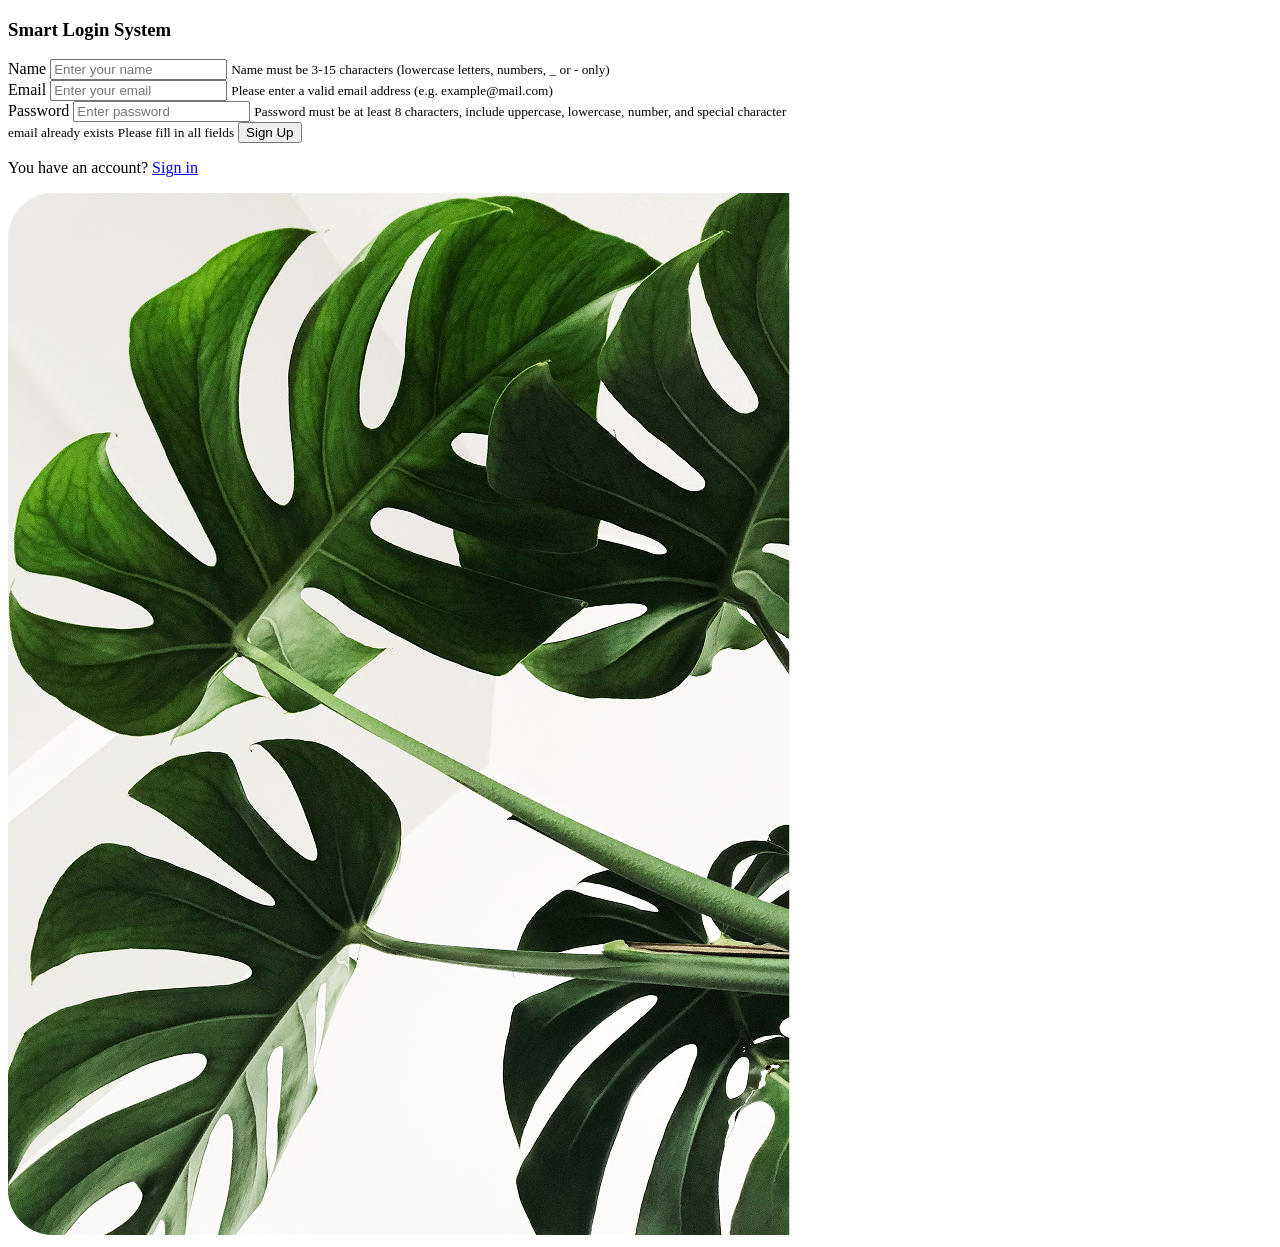
==== home.html @ 3b43af36 "first commit" ====
<!DOCTYPE html>
<html lang="en">

<head>
    <meta charset="UTF-8">
    <meta name="viewport" content="width=device-width, initial-scale=1.0">
    <title>Document</title>
    <link rel="stylesheet" href="https://cdnjs.cloudflare.com/ajax/libs/animate.css/4.1.1/animate.min.css" />
    <link href="https://fonts.googleapis.com/css2?family=Poppins&display=swap" rel="stylesheet">
    <link rel="stylesheet" href="Css/all.min.css">
    <link rel="stylesheet" href="Css/bootstrap.min.css">
    <link rel="stylesheet" href="Css/style.css">
    <link rel="stylesheet" href="Css/media.css">
</head>

<body class="vh-100 d-flex align-items-center justify-content-center ">
    <div class="homePage vh-100 w-100">
        <nav class="navbar navbar-expand-lg  nav w-100   px-5 py-2 shadow-lg">
            <div class="container-fluid">
                <a class="navbar-brand text-white" href="#">Smart LOGIN</a>
                <button class="navbar-toggler" type="button" data-bs-toggle="collapse"
                    data-bs-target="#navbarNavAltMarkup" aria-controls="navbarNavAltMarkup" aria-expanded="false"
                    aria-label="Toggle navigation">
                    <span class="navbar-toggler-icon"></span>
                </button>
                <div class="collapse navbar-collapse" id="navbarNavAltMarkup">
                    <div class="navbar-nav ms-auto">
                        <button class="logoutBtn rounded-2 ">Logout</button>
                    </div>
                </div>
            </div>
        </nav>
        <div class="hellomsg w-50 shadow-lg p-5 text-center fs-3">
            <p class="text-white welcome-text"></p>
        </div>

    </div>
    <script src="./js/bootstrap.bundle.min.js"></script>
    <script src="./js/main.js"></script>
    <script>
       
    if (welcomeText) {
        if (localStorage.getItem("currentUser")) {
          var currentUser = JSON.parse(localStorage.getItem("currentUser"));
          welcomeText.innerHTML = `Welcome ${currentUser.name}`;
        } else {
          window.location.href = "index.html";
        }
    }</script>
   
</body>

</html>
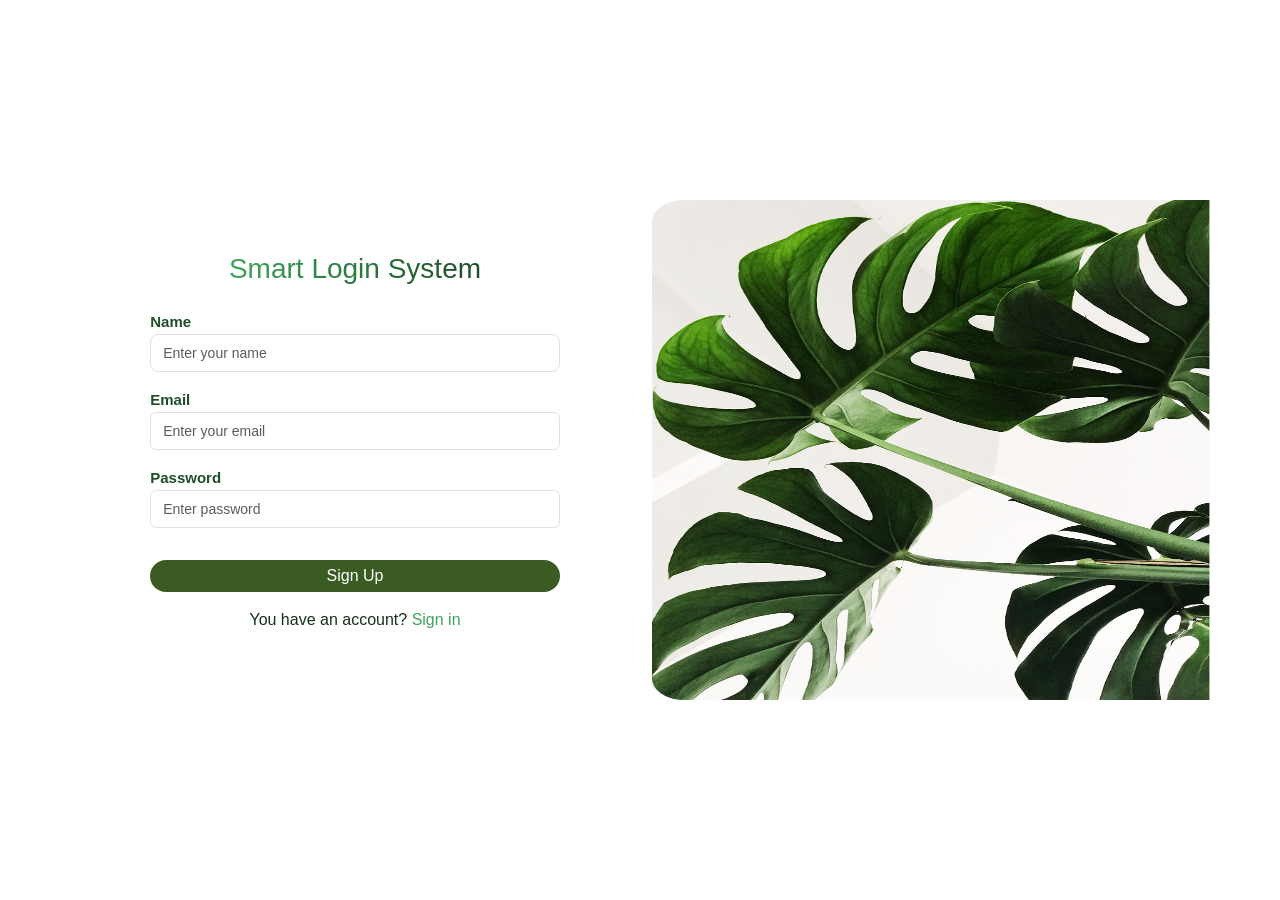
==== commit a29211f6: "first commit" ====
--- a/home.html
+++ b/home.html
@@ -7,10 +7,10 @@
     <title>Document</title>
     <link rel="stylesheet" href="https://cdnjs.cloudflare.com/ajax/libs/animate.css/4.1.1/animate.min.css" />
     <link href="https://fonts.googleapis.com/css2?family=Poppins&display=swap" rel="stylesheet">
-    <link rel="stylesheet" href="Css/all.min.css">
-    <link rel="stylesheet" href="Css/bootstrap.min.css">
-    <link rel="stylesheet" href="Css/style.css">
-    <link rel="stylesheet" href="Css/media.css">
+    <link rel="stylesheet" href="css/all.min.css">
+    <link rel="stylesheet" href="css/bootstrap.min.css">
+    <link rel="stylesheet" href="css/style.css">
+    <link rel="stylesheet" href="css/media.css">
 </head>
 
 <body class="vh-100 d-flex align-items-center justify-content-center ">
--- a/css/style.css
+++ b/css/style.css
@@ -0,0 +1,74 @@
+body{
+    
+    font-family: 'Poppins', sans-serif;
+}
+img{
+    max-height: 500px;
+  
+}
+h3{
+    background: linear-gradient(to right, #3ca55c, #1e4e28);
+    -webkit-background-clip: text;
+    -webkit-text-fill-color: transparent;
+}
+.signup-btn,.loginBtn{
+    background-color: #3A5B22;
+    border:none;
+}
+.signup-btn:hover {
+    background-color: #456829;
+}
+input:focus{
+    border:1px solid rgb(56, 185, 56)!important ;
+    box-shadow: 0 0 5px #3ed36a !important;
+}
+label {
+    color:#1e4e28;
+    font-weight: 600;
+    font-size: 15px;
+}
+input::placeholder {
+  
+    font-size: 14px;
+    padding-left: 0px;
+    opacity: 1 !important;
+}
+.signup-title {
+    color:#15311b;
+ 
+}
+.signup-title a{
+    color: #3ca55c;
+    text-decoration: none;
+ 
+}
+.signup-title a:hover {
+    text-decoration: underline;
+    text-decoration-color: #3ca55c;
+}
+
+.homePage{
+    background-color: #1e4e28;
+}
+.nav{
+    background: #296937;
+}
+h4{
+    font-size: 20px;
+    font-weight: 400;
+    line-height: 30px;
+}
+.logoutBtn{
+    border-color:white;
+    padding: 15px  30px;
+    color: white;
+    background-color: #1e4e28; 
+
+}
+.hellomsg{
+    position: relative;
+    left:50%;
+    top:50%;
+    transform: translate(-50%,-100%);
+    background: #296937;
+}
--- a/css/media.css
+++ b/css/media.css
@@ -0,0 +1,16 @@
+@media screen and (max-width: 767px) {
+    .imgContainer {
+        display: none; 
+    }
+    body{
+        background-color: white;
+    }
+
+    .container {
+        padding: 15px; 
+    }
+
+    .form {
+        width: 100%; 
+    }
+}
